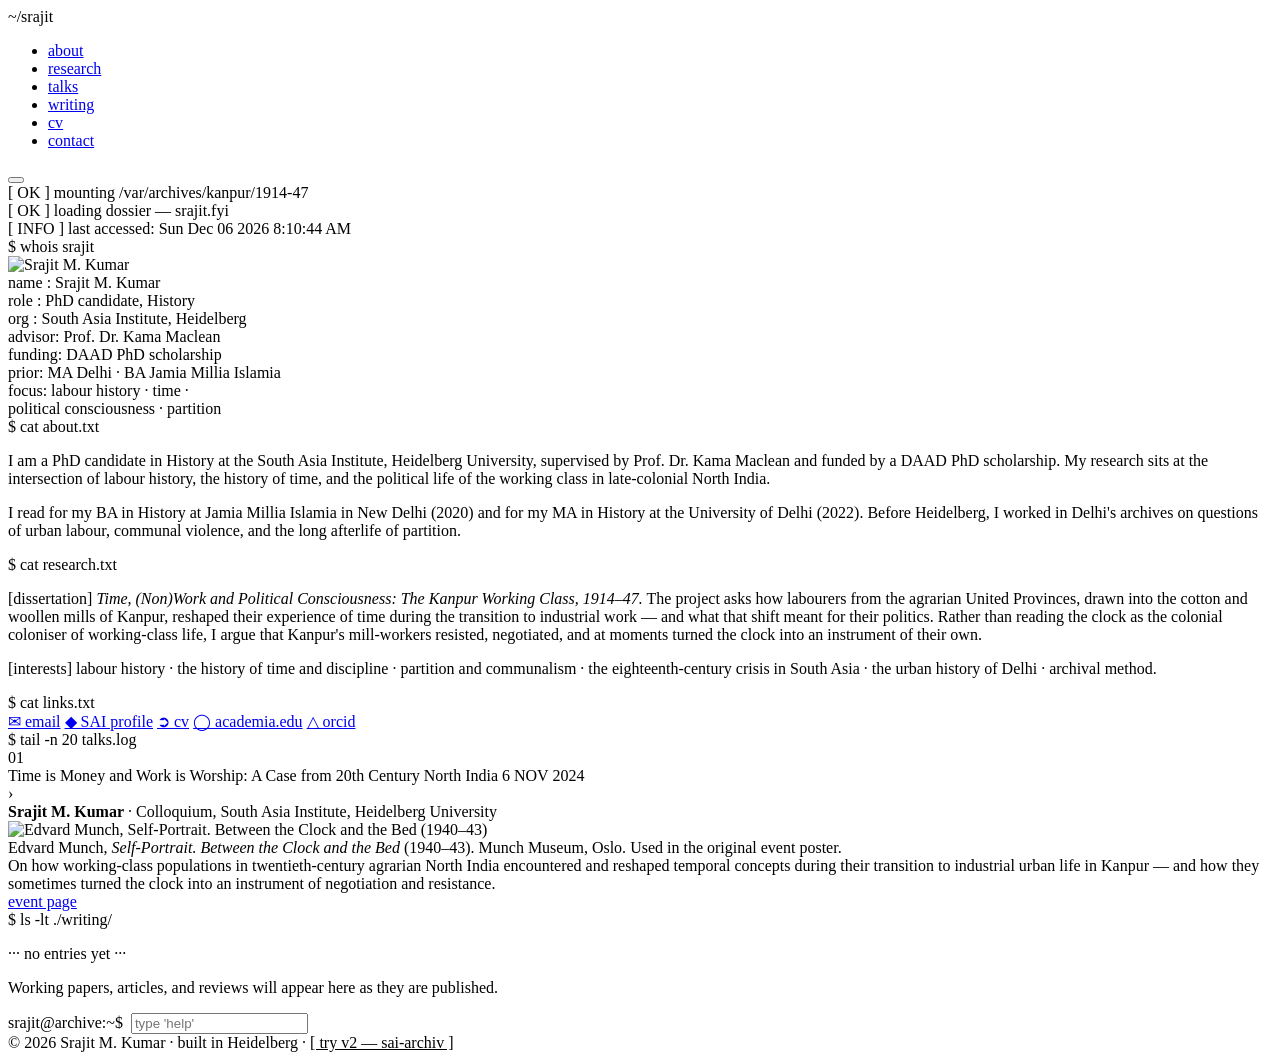
==== index.html @ d52323a2 "Add v2 (SAI-ARCHIV) per design spec Implements the 'booting archival mainframe terminal renders a 19" ====
<!DOCTYPE html>
<html lang="en" data-theme="dark">
<head>
  <meta charset="UTF-8" />
  <meta name="viewport" content="width=device-width, initial-scale=1" />
  <title>srajit.fyi</title>
  <meta name="description" content="Srajit M. Kumar — PhD candidate in History, South Asia Institute, Heidelberg University. Labour, time, and political consciousness in 20th-century North India." />
  <link rel="icon" href="data:image/svg+xml,<svg xmlns=%22http://www.w3.org/2000/svg%22 viewBox=%220 0 100 100%22><text y=%22.9em%22 font-size=%2290%22>_</text></svg>" />
  <link rel="stylesheet" href="style.css" />
</head>
<body>

<nav>
  <span class="nav-prefix">~/srajit</span>
  <ul>
    <li class="active"><a href="#about">about</a></li>
    <li><a href="#research">research</a></li>
    <li><a href="#talks">talks</a></li>
    <li><a href="#writing">writing</a></li>
    <li><a href="cv.pdf" target="_blank">cv</a></li>
    <li><a href="#contact">contact</a></li>
  </ul>
  <button type="button" class="theme-toggle" id="theme-toggle" aria-label="toggle theme">
    <div class="toggle-track"><div class="toggle-thumb"></div></div>
  </button>
</nav>

<main>

  <!-- Boot -->
  <div class="boot-header">
    <div class="boot-line"><span class="ok">[  OK  ]</span>  mounting <span class="path">/var/archives/kanpur/1914-47</span></div>
    <div class="boot-line"><span class="ok">[  OK  ]</span>  loading dossier &mdash; <span class="path">srajit.fyi</span></div>
    <div class="boot-line"><span class="warn">[ INFO ]</span>  last accessed: <span id="last-login"></span></div>
  </div>

  <!-- whois -->
  <div class="section-cmd">
    <span class="dollar">$</span>
    <span class="cmd">whois <span class="arg">srajit</span></span>
  </div>

  <div class="who-block">
    <div class="who-photo-col">
      <div class="photo-frame">
        <img src="images/srajit.jpg" alt="Srajit M. Kumar" class="profile-photo" />
      </div>
    </div>
    <div class="who-text-col">
      <div class="who-field"><span class="who-key">name </span><span class="who-sep">:</span> <span class="who-val bright">Srajit M. Kumar</span></div>
      <div class="who-field"><span class="who-key">role </span><span class="who-sep">:</span> <span class="who-val">PhD candidate, History</span></div>
      <div class="who-field"><span class="who-key">org  </span><span class="who-sep">:</span> <span class="who-val accent">South Asia Institute, Heidelberg</span></div>
      <div class="who-field"><span class="who-key">advisor</span><span class="who-sep">:</span> <span class="who-val">Prof. Dr. Kama Maclean</span></div>
      <div class="who-field"><span class="who-key">funding</span><span class="who-sep">:</span> <span class="who-val">DAAD PhD scholarship</span></div>
      <div class="who-field"><span class="who-key">prior</span><span class="who-sep">:</span> <span class="who-val">MA Delhi &middot; BA Jamia Millia Islamia</span></div>
      <div class="who-field"><span class="who-key">focus</span><span class="who-sep">:</span> <span class="who-val">labour history &middot; time &middot;</span></div>
      <div class="who-field"><span class="who-key">     </span><span class="who-sep"> </span> <span class="who-val">political consciousness &middot; partition</span></div>
    </div>
  </div>

  <!-- cat about -->
  <div class="section-cmd" id="about">
    <span class="dollar">$</span>
    <span class="cmd">cat <span class="arg">about.txt</span></span>
  </div>

  <div class="block">
    <p>
      I am a PhD candidate in History at the South Asia Institute, Heidelberg University,
      supervised by <span class="tag">Prof. Dr. Kama Maclean</span> and funded by a DAAD PhD
      scholarship. My research sits at the intersection of labour history, the history of
      time, and the political life of the working class in late-colonial North India.
    </p>
    <p>
      I read for my BA in History at Jamia Millia Islamia in New Delhi (2020) and for my
      MA in History at the University of Delhi (2022). Before Heidelberg, I worked in
      Delhi's archives on questions of urban labour, communal violence, and the long
      afterlife of partition.
    </p>
  </div>

  <!-- cat research -->
  <div class="section-cmd" id="research">
    <span class="dollar">$</span>
    <span class="cmd">cat <span class="arg">research.txt</span></span>
  </div>

  <div class="block">
    <p>
      <span class="tag">[dissertation]</span>
      <em>Time, (Non)Work and Political Consciousness: The Kanpur Working Class, 1914&ndash;47.</em>
      The project asks how labourers from the agrarian United Provinces, drawn into the
      cotton and woollen mills of Kanpur, reshaped their experience of time during the
      transition to industrial work &mdash; and what that shift meant for their politics.
      Rather than reading the clock as the colonial coloniser of working-class life, I
      argue that Kanpur's mill-workers resisted, negotiated, and at moments turned the
      clock into an instrument of their own.
    </p>
    <p>
      <span class="tag">[interests]</span>
      labour history &middot; the history of time and discipline &middot; partition and
      communalism &middot; the eighteenth-century crisis in South Asia &middot; the urban
      history of Delhi &middot; archival method.
    </p>
  </div>

  <!-- contact chips -->
  <div class="section-cmd" id="contact">
    <span class="dollar">$</span>
    <span class="cmd">cat <span class="arg">links.txt</span></span>
  </div>

  <div class="contact-row">
    <a href="mailto:srajit.kumar@sai.uni-heidelberg.de" class="contact-chip">&#9993; email</a>
    <a href="https://www.sai.uni-heidelberg.de/en/departments-and-branches/south-asian-history/team/srajit-m-kumar" target="_blank" class="contact-chip">&#9670; SAI profile</a>
    <a href="cv.pdf" target="_blank" class="contact-chip">&#10162; cv</a>
    <a href="#" class="contact-chip">&#9711; academia.edu</a>
    <a href="#" class="contact-chip">&#9651; orcid</a>
  </div>

  <!-- talks (updates log style) -->
  <div class="section-cmd" id="talks">
    <span class="dollar">$</span>
    <span class="cmd">tail <span class="flag">-n 20</span> <span class="arg">talks.log</span></span>
  </div>

  <div class="entries">
    <div class="entry open">
      <div class="entry-header">
        <span class="entry-index">01</span>
        <div class="entry-meta">
          <span class="entry-title">Time is Money and Work is Worship: A Case from 20th Century North India</span>
          <span class="entry-venue hl">6 NOV 2024</span>
        </div>
        <span class="entry-chevron">&rsaquo;</span>
      </div>
      <div class="entry-body">
        <div class="entry-authors"><strong>Srajit M. Kumar</strong> &middot; Colloquium, South Asia Institute, Heidelberg University</div>
        <div class="entry-figure">
          <img src="images/munch-clock-bed.jpg" alt="Edvard Munch, Self-Portrait. Between the Clock and the Bed (1940–43)" loading="lazy" />
          <div class="entry-caption">
            Edvard Munch, <em>Self-Portrait. Between the Clock and the Bed</em> (1940&ndash;43).
            Munch Museum, Oslo. <span class="muted">Used in the original event poster.</span>
          </div>
        </div>
        <div class="entry-abstract">
          On how working-class populations in twentieth-century agrarian North India
          encountered and reshaped temporal concepts during their transition to industrial
          urban life in Kanpur &mdash; and how they sometimes turned the clock into an
          instrument of negotiation and resistance.
        </div>
        <div class="entry-links">
          <a href="https://www.sai.uni-heidelberg.de/en/events-at-sai/time-is-money-and-work-is-worship-a-case-from-20th-century-north-india-2024-11-06" target="_blank">event page</a>
        </div>
      </div>
    </div>
  </div>

  <!-- writing placeholder -->
  <div class="section-cmd" id="writing">
    <span class="dollar">$</span>
    <span class="cmd">ls <span class="flag">-lt</span> <span class="arg">./writing/</span></span>
  </div>

  <div class="block placeholder">
    <p>
      <span class="dim">&middot;&middot;&middot; no entries yet &middot;&middot;&middot;</span>
    </p>
    <p>
      Working papers, articles, and reviews will appear here as they are published.
    </p>
  </div>

  <!-- terminal -->
  <div class="terminal-prompt">
    <span class="ps1">srajit@archive:~$&nbsp;</span>
    <input type="text" class="t-input" id="t-in" placeholder="type 'help'" autocomplete="off" spellcheck="false" />
  </div>
  <div class="t-response" id="t-out"></div>

</main>

<footer>
  &copy; 2026 Srajit M. Kumar &middot; built in Heidelberg
  &middot; <a href="v2/" style="color:var(--muted); border-bottom:1px dotted var(--muted);">[ try v2 — sai-archiv ]</a>
</footer>

<script>
  // theme
  const saved = localStorage.getItem('theme') || 'dark';
  document.documentElement.setAttribute('data-theme', saved);
  document.getElementById('theme-toggle').addEventListener('click', () => {
    const cur = document.documentElement.getAttribute('data-theme');
    const next = cur === 'dark' ? 'light' : 'dark';
    document.documentElement.setAttribute('data-theme', next);
    localStorage.setItem('theme', next);
  });

  // last login
  const d = new Date();
  document.getElementById('last-login').textContent =
    d.toDateString() + ' ' + d.toLocaleTimeString();

  // entry collapse/expand
  document.querySelectorAll('.entry-header').forEach(h => {
    h.addEventListener('click', () => h.parentElement.classList.toggle('open'));
  });

  // terminal
  const cmds = {
    help: () => `<span class="muted">commands:</span>
  <span class="cli-a">about</span>     show profile
  <span class="cli-a">research</span>  view dissertation summary
  <span class="cli-a">talks</span>     list talks
  <span class="cli-a">cv</span>        open CV
  <span class="cli-a">contact</span>   how to reach me
  <span class="cli-a">whoami</span>    identify
  <span class="cli-a">clear</span>     clear output`,

    whoami: () => `<span class="cli-b">Srajit M. Kumar</span>
  PhD candidate &middot; South Asia Institute &middot; Heidelberg University
  <span class="muted">labour history &middot; time &middot; political consciousness &middot; North India</span>`,

    about:    () => { document.getElementById('about').scrollIntoView({behavior:'smooth'}); return '<span class="ok-c">&rarr; about</span>'; },
    research: () => { document.getElementById('research').scrollIntoView({behavior:'smooth'}); return '<span class="ok-c">&rarr; research</span>'; },
    talks:    () => { document.getElementById('talks').scrollIntoView({behavior:'smooth'}); return '<span class="ok-c">&rarr; talks</span>'; },
    contact:  () => { document.getElementById('contact').scrollIntoView({behavior:'smooth'}); return '<span class="ok-c">&rarr; contact</span>'; },
    cv:       () => { setTimeout(()=>window.open('cv.pdf','_blank'),300); return '<span class="ok-c">&rarr; opening cv...</span>'; },

    ls:    () => `<span class="muted">about.txt &nbsp; research.txt &nbsp; talks.log &nbsp; writing/ &nbsp; cv.pdf &nbsp; links.txt</span>`,
    pwd:   () => `<span class="cli-a">/srajit</span>`,
    date:  () => `<span class="cli-b">${new Date().toUTCString()}</span>`,
    uptime:() => `<span class="muted">archive open since 1914; load average: heavy</span>`,
    uname: () => `<span class="muted">srajit.fyi Heidelberg historian &mdash; running on chai</span>`,
    cat:   () => `<span class="muted">&#128008; meow</span>`,
    clock: () => `<span class="muted">tick. tock. the clock is a contested object.</span>`,
    time:  () => `<span class="cli-b">${new Date().toLocaleTimeString()}</span> <span class="muted">&mdash; but whose time?</span>`,
    sudo:  () => `<span class="err">permission denied</span> <span class="muted">&mdash; consult the archive directly</span>`,
    rm:    () => `<span class="err">rm: refusing to delete the historical record</span>`,
    'git blame': () => `<span class="warn-c">blame is the wrong frame.</span>`,
    'git log':   () => `<span class="muted">commits authored 1914&ndash;1947, mostly unsigned.</span>`,
    exit:  () => `<span class="muted">the past is not so easily exited.</span>`,
    clear: () => { document.getElementById('t-out').innerHTML=''; return null; },
  };

  const input = document.getElementById('t-in');
  const out = document.getElementById('t-out');
  input.addEventListener('keydown', e => {
    if (e.key !== 'Enter') return;
    const raw = input.value.trim().toLowerCase();
    input.value = '';
    if (!raw) return;
    const fn = cmds[raw] || cmds[raw.split(' ').slice(0,2).join(' ')] || cmds[raw.split(' ')[0]];
    const res = fn ? fn() : `<span class="err">not found:</span> <span class="muted">${raw}</span> &mdash; try '<span class="cli-a">help</span>'`;
    if (res !== null) out.innerHTML = res;
  });
  document.addEventListener('click', e => {
    if (!e.target.closest('a') && !e.target.closest('.entry-header') && !e.target.closest('button')) input.focus();
  });
</script>

</body>
</html>
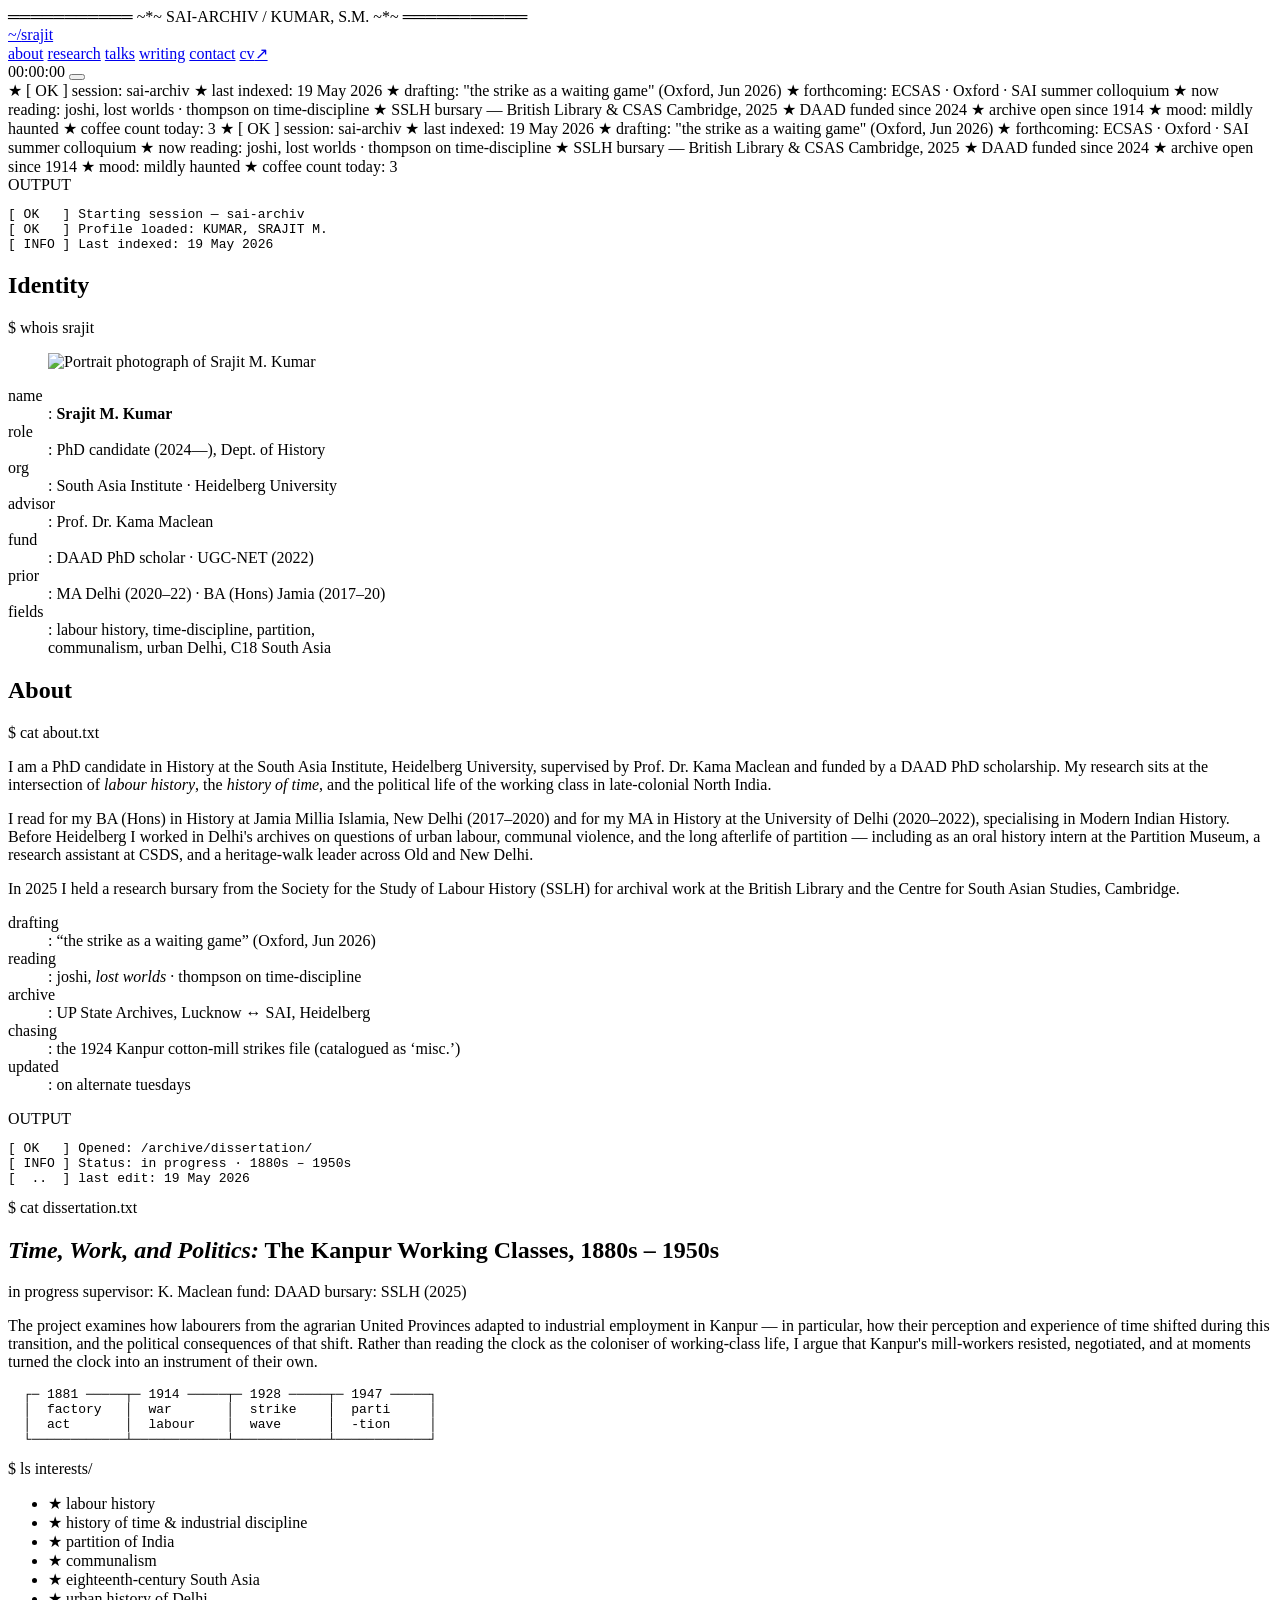
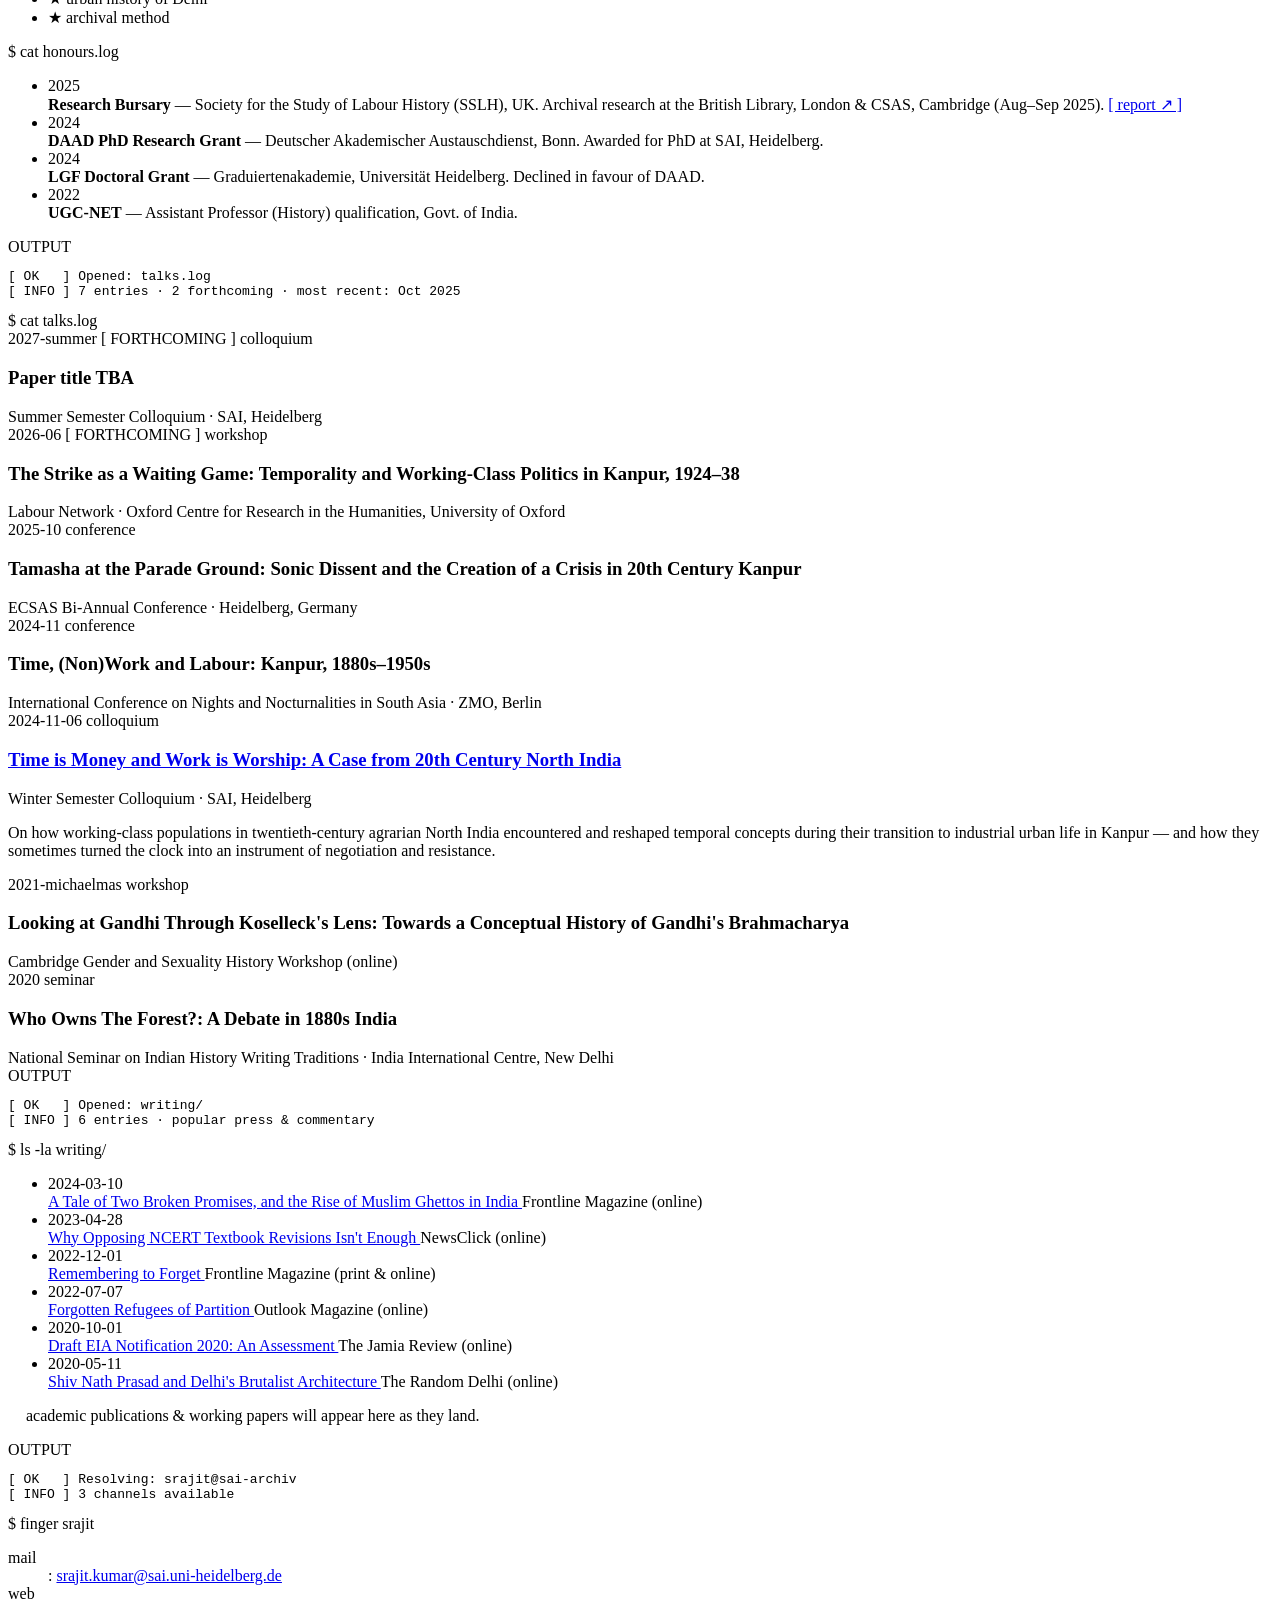
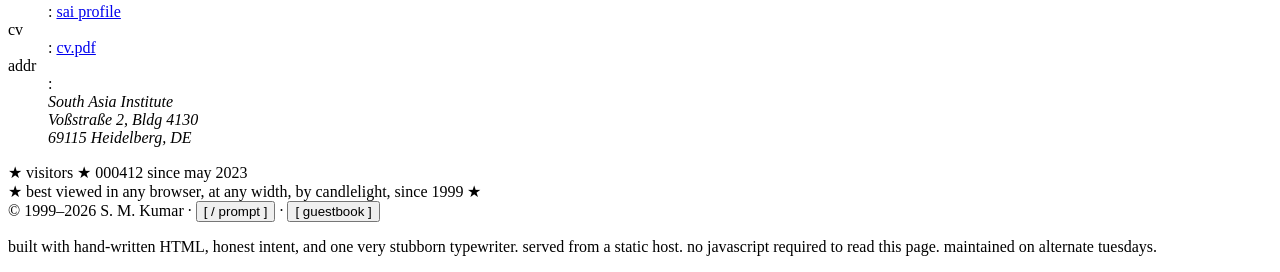
==== commit a4082b3a: "Remove langs row from whois block" ====
--- a/index.html
+++ b/index.html
@@ -1,263 +1,525 @@
-<!DOCTYPE html>
-<html lang="en" data-theme="dark">
+<!doctype html>
+<html lang="en" data-theme="light">
 <head>
-  <meta charset="UTF-8" />
+  <meta charset="utf-8" />
   <meta name="viewport" content="width=device-width, initial-scale=1" />
-  <title>srajit.fyi</title>
-  <meta name="description" content="Srajit M. Kumar — PhD candidate in History, South Asia Institute, Heidelberg University. Labour, time, and political consciousness in 20th-century North India." />
-  <link rel="icon" href="data:image/svg+xml,<svg xmlns=%22http://www.w3.org/2000/svg%22 viewBox=%220 0 100 100%22><text y=%22.9em%22 font-size=%2290%22>_</text></svg>" />
+  <title>SAI-ARCHIV :: KUMAR, SRAJIT M.</title>
+  <meta name="description" content="Srajit M. Kumar — PhD candidate in History, South Asia Institute, Heidelberg University. Labour, time, and political consciousness in late-colonial North India." />
+  <link rel="icon" href="data:image/svg+xml,<svg xmlns=%22http://www.w3.org/2000/svg%22 viewBox=%220 0 100 100%22><text y=%22.95em%22 font-size=%2290%22>_</text></svg>" />
   <link rel="stylesheet" href="style.css" />
 </head>
 <body>
 
-<nav>
-  <span class="nav-prefix">~/srajit</span>
-  <ul>
-    <li class="active"><a href="#about">about</a></li>
-    <li><a href="#research">research</a></li>
-    <li><a href="#talks">talks</a></li>
-    <li><a href="#writing">writing</a></li>
-    <li><a href="cv.pdf" target="_blank">cv</a></li>
-    <li><a href="#contact">contact</a></li>
-  </ul>
-  <button type="button" class="theme-toggle" id="theme-toggle" aria-label="toggle theme">
-    <div class="toggle-track"><div class="toggle-thumb"></div></div>
-  </button>
-</nav>
-
-<main>
-
-  <!-- Boot -->
-  <div class="boot-header">
-    <div class="boot-line"><span class="ok">[  OK  ]</span>  mounting <span class="path">/var/archives/kanpur/1914-47</span></div>
-    <div class="boot-line"><span class="ok">[  OK  ]</span>  loading dossier &mdash; <span class="path">srajit.fyi</span></div>
-    <div class="boot-line"><span class="warn">[ INFO ]</span>  last accessed: <span id="last-login"></span></div>
+  <!-- ═══════════ ASCII TITLE BANNER ═══════════ -->
+  <div class="ascii-banner" aria-hidden="true">
+    <div>
+      <span class="deco">═══════════</span>
+      <span class="title">~*~ SAI-ARCHIV / KUMAR, S.M. ~*~</span>
+      <span class="deco">═══════════</span>
+    </div>
   </div>
 
-  <!-- whois -->
-  <div class="section-cmd">
-    <span class="dollar">$</span>
-    <span class="cmd">whois <span class="arg">srajit</span></span>
-  </div>
-
-  <div class="who-block">
-    <div class="who-photo-col">
-      <div class="photo-frame">
-        <img src="images/srajit.jpg" alt="Srajit M. Kumar" class="profile-photo" />
+  <!-- ═══════════ FRAMED CONTENT BLOCK ═══════════ -->
+  <div class="frame">
+
+  <!-- ═══════════ TOP TAB BAR ═══════════ -->
+  <header class="topbar" role="banner">
+    <div class="topbar-inner">
+      <a class="brand" href="#about" aria-label="home">
+        <span class="brand-tilde">~/</span><span class="brand-name">srajit</span>
+      </a>
+
+      <nav class="tabs" aria-label="Sections">
+        <a href="#about"    class="tab" data-page="about"    data-cmd="cat about.txt">about</a>
+        <a href="#research" class="tab" data-page="research" data-cmd="cat dissertation.txt">research</a>
+        <a href="#talks"    class="tab" data-page="talks"    data-cmd="cat talks.log">talks</a>
+        <a href="#writing"  class="tab" data-page="writing"  data-cmd="ls writing/">writing</a>
+        <a href="#contact"  class="tab" data-page="contact"  data-cmd="finger srajit">contact</a>
+        <a href="cv.pdf" class="tab tab-ext" target="_blank" rel="noopener">cv<span class="ext-arrow" aria-hidden="true">↗</span></a>
+      </nav>
+
+      <div class="topbar-right">
+        <span class="status-clock" id="status-clock" aria-label="session uptime">00:00:00</span>
+        <button type="button" class="theme-toggle" id="theme-toggle" aria-label="toggle dark theme">
+          <span class="toggle-track"><span class="toggle-knob"></span></span>
+        </button>
       </div>
     </div>
-    <div class="who-text-col">
-      <div class="who-field"><span class="who-key">name </span><span class="who-sep">:</span> <span class="who-val bright">Srajit M. Kumar</span></div>
-      <div class="who-field"><span class="who-key">role </span><span class="who-sep">:</span> <span class="who-val">PhD candidate, History</span></div>
-      <div class="who-field"><span class="who-key">org  </span><span class="who-sep">:</span> <span class="who-val accent">South Asia Institute, Heidelberg</span></div>
-      <div class="who-field"><span class="who-key">advisor</span><span class="who-sep">:</span> <span class="who-val">Prof. Dr. Kama Maclean</span></div>
-      <div class="who-field"><span class="who-key">funding</span><span class="who-sep">:</span> <span class="who-val">DAAD PhD scholarship</span></div>
-      <div class="who-field"><span class="who-key">prior</span><span class="who-sep">:</span> <span class="who-val">MA Delhi &middot; BA Jamia Millia Islamia</span></div>
-      <div class="who-field"><span class="who-key">focus</span><span class="who-sep">:</span> <span class="who-val">labour history &middot; time &middot;</span></div>
-      <div class="who-field"><span class="who-key">     </span><span class="who-sep"> </span> <span class="who-val">political consciousness &middot; partition</span></div>
+  </header>
+
+  <!-- ═══════════ MARQUEE STATUS ═══════════ -->
+  <div class="marquee" aria-hidden="true">
+    <div class="marquee-track">
+      <span class="marquee-item"><span class="star">★</span> <span class="ok">[ OK ]</span> session: sai-archiv</span>
+      <span class="marquee-item"><span class="star">★</span> last indexed: <span class="hl">19 May 2026</span></span>
+      <span class="marquee-item"><span class="star">★</span> drafting: <span class="acc">"the strike as a waiting game" (Oxford, Jun 2026)</span></span>
+      <span class="marquee-item"><span class="star">★</span> forthcoming: <span class="acc">ECSAS · Oxford · SAI summer colloquium</span></span>
+      <span class="marquee-item"><span class="star">★</span> now reading: <span class="acc">joshi, lost worlds &middot; thompson on time-discipline</span></span>
+      <span class="marquee-item"><span class="star">★</span> SSLH bursary <span class="dim">— British Library &amp; CSAS Cambridge, 2025</span></span>
+      <span class="marquee-item"><span class="star">★</span> DAAD funded since 2024</span>
+      <span class="marquee-item"><span class="star">★</span> archive open since 1914</span>
+      <span class="marquee-item"><span class="star">★</span> mood: <span class="acc">mildly haunted</span></span>
+      <span class="marquee-item"><span class="star">★</span> coffee count today: 3</span>
+      <!-- duplicate for seamless loop -->
+      <span class="marquee-item"><span class="star">★</span> <span class="ok">[ OK ]</span> session: sai-archiv</span>
+      <span class="marquee-item"><span class="star">★</span> last indexed: <span class="hl">19 May 2026</span></span>
+      <span class="marquee-item"><span class="star">★</span> drafting: <span class="acc">"the strike as a waiting game" (Oxford, Jun 2026)</span></span>
+      <span class="marquee-item"><span class="star">★</span> forthcoming: <span class="acc">ECSAS · Oxford · SAI summer colloquium</span></span>
+      <span class="marquee-item"><span class="star">★</span> now reading: <span class="acc">joshi, lost worlds &middot; thompson on time-discipline</span></span>
+      <span class="marquee-item"><span class="star">★</span> SSLH bursary <span class="dim">— British Library &amp; CSAS Cambridge, 2025</span></span>
+      <span class="marquee-item"><span class="star">★</span> DAAD funded since 2024</span>
+      <span class="marquee-item"><span class="star">★</span> archive open since 1914</span>
+      <span class="marquee-item"><span class="star">★</span> mood: <span class="acc">mildly haunted</span></span>
+      <span class="marquee-item"><span class="star">★</span> coffee count today: 3</span>
     </div>
   </div>
 
-  <!-- cat about -->
-  <div class="section-cmd" id="about">
-    <span class="dollar">$</span>
-    <span class="cmd">cat <span class="arg">about.txt</span></span>
-  </div>
-
-  <div class="block">
-    <p>
-      I am a PhD candidate in History at the South Asia Institute, Heidelberg University,
-      supervised by <span class="tag">Prof. Dr. Kama Maclean</span> and funded by a DAAD PhD
-      scholarship. My research sits at the intersection of labour history, the history of
-      time, and the political life of the working class in late-colonial North India.
-    </p>
-    <p>
-      I read for my BA in History at Jamia Millia Islamia in New Delhi (2020) and for my
-      MA in History at the University of Delhi (2022). Before Heidelberg, I worked in
-      Delhi's archives on questions of urban labour, communal violence, and the long
-      afterlife of partition.
-    </p>
-  </div>
-
-  <!-- cat research -->
-  <div class="section-cmd" id="research">
-    <span class="dollar">$</span>
-    <span class="cmd">cat <span class="arg">research.txt</span></span>
-  </div>
-
-  <div class="block">
-    <p>
-      <span class="tag">[dissertation]</span>
-      <em>Time, (Non)Work and Political Consciousness: The Kanpur Working Class, 1914&ndash;47.</em>
-      The project asks how labourers from the agrarian United Provinces, drawn into the
-      cotton and woollen mills of Kanpur, reshaped their experience of time during the
-      transition to industrial work &mdash; and what that shift meant for their politics.
-      Rather than reading the clock as the colonial coloniser of working-class life, I
-      argue that Kanpur's mill-workers resisted, negotiated, and at moments turned the
-      clock into an instrument of their own.
-    </p>
-    <p>
-      <span class="tag">[interests]</span>
-      labour history &middot; the history of time and discipline &middot; partition and
-      communalism &middot; the eighteenth-century crisis in South Asia &middot; the urban
-      history of Delhi &middot; archival method.
-    </p>
-  </div>
-
-  <!-- contact chips -->
-  <div class="section-cmd" id="contact">
-    <span class="dollar">$</span>
-    <span class="cmd">cat <span class="arg">links.txt</span></span>
-  </div>
-
-  <div class="contact-row">
-    <a href="mailto:srajit.kumar@sai.uni-heidelberg.de" class="contact-chip">&#9993; email</a>
-    <a href="https://www.sai.uni-heidelberg.de/en/departments-and-branches/south-asian-history/team/srajit-m-kumar" target="_blank" class="contact-chip">&#9670; SAI profile</a>
-    <a href="cv.pdf" target="_blank" class="contact-chip">&#10162; cv</a>
-    <a href="#" class="contact-chip">&#9711; academia.edu</a>
-    <a href="#" class="contact-chip">&#9651; orcid</a>
-  </div>
-
-  <!-- talks (updates log style) -->
-  <div class="section-cmd" id="talks">
-    <span class="dollar">$</span>
-    <span class="cmd">tail <span class="flag">-n 20</span> <span class="arg">talks.log</span></span>
-  </div>
-
-  <div class="entries">
-    <div class="entry open">
-      <div class="entry-header">
-        <span class="entry-index">01</span>
-        <div class="entry-meta">
-          <span class="entry-title">Time is Money and Work is Worship: A Case from 20th Century North India</span>
-          <span class="entry-venue hl">6 NOV 2024</span>
+  <main class="page-wrap" id="terminal">
+
+    <!-- ═══════════ ABOUT (default) ═══════════ -->
+    <article id="about" class="page is-active" data-page="about">
+
+      <section class="output-block" aria-label="System output">
+        <span class="output-label">OUTPUT</span>
+        <pre class="output-stream"><span class="ok">[ OK   ]</span> Starting session — <span class="acc">sai-archiv</span>
+<span class="ok">[ OK   ]</span> Profile loaded: <span class="hl">KUMAR, SRAJIT M.</span>
+<span class="info">[ INFO ]</span> Last indexed: <span class="dim" id="last-indexed">19 May 2026</span></pre>
+      </section>
+
+      <section class="cmd-block" aria-labelledby="whois-h">
+        <h2 id="whois-h" class="visually-hidden">Identity</h2>
+        <div class="cmd-line"><span class="prompt">$</span> <span class="cmd">whois</span> <span class="arg">srajit</span></div>
+
+        <div class="whois">
+          <figure class="portrait-frame">
+            <img src="images/srajit.jpg" alt="Portrait photograph of Srajit M. Kumar" class="portrait" />
+          </figure>
+
+          <dl class="kv">
+            <div><dt>name</dt>   <dd><span class="kv-colon">:</span> <strong>Srajit M. Kumar</strong></dd></div>
+            <div><dt>role</dt>   <dd><span class="kv-colon">:</span> PhD candidate (2024&mdash;), Dept. of History</dd></div>
+            <div><dt>org</dt>    <dd><span class="kv-colon">:</span> <span class="acc">South Asia Institute · Heidelberg University</span></dd></div>
+            <div><dt>advisor</dt><dd><span class="kv-colon">:</span> Prof. Dr. Kama Maclean</dd></div>
+            <div><dt>fund</dt>   <dd><span class="kv-colon">:</span> DAAD PhD scholar · <span class="dim">UGC-NET (2022)</span></dd></div>
+            <div><dt>prior</dt>  <dd><span class="kv-colon">:</span> MA Delhi (2020&ndash;22) · BA (Hons) Jamia (2017&ndash;20)</dd></div>
+            <div><dt>fields</dt> <dd><span class="kv-colon">:</span> labour history, time-discipline, partition,<br/>communalism, urban Delhi, C18 South Asia</dd></div>
+          </dl>
         </div>
-        <span class="entry-chevron">&rsaquo;</span>
-      </div>
-      <div class="entry-body">
-        <div class="entry-authors"><strong>Srajit M. Kumar</strong> &middot; Colloquium, South Asia Institute, Heidelberg University</div>
-        <div class="entry-figure">
-          <img src="images/munch-clock-bed.jpg" alt="Edvard Munch, Self-Portrait. Between the Clock and the Bed (1940–43)" loading="lazy" />
-          <div class="entry-caption">
-            Edvard Munch, <em>Self-Portrait. Between the Clock and the Bed</em> (1940&ndash;43).
-            Munch Museum, Oslo. <span class="muted">Used in the original event poster.</span>
+      </section>
+
+      <section class="cmd-block" aria-labelledby="about-h">
+        <h2 id="about-h" class="visually-hidden">About</h2>
+        <div class="cmd-line"><span class="prompt">$</span> <span class="cmd">cat</span> <span class="arg">about.txt</span></div>
+        <div class="prose">
+          <p>
+            I am a PhD candidate in History at the South Asia Institute, Heidelberg
+            University, supervised by Prof. Dr. Kama Maclean and funded by a DAAD PhD
+            scholarship. My research sits at the intersection of <em>labour history</em>,
+            the <em>history of time</em>, and the political life of the working class
+            in late-colonial North India.
+          </p>
+          <p>
+            I read for my BA (Hons) in History at Jamia Millia Islamia, New Delhi
+            (2017&ndash;2020) and for my MA in History at the University of Delhi
+            (2020&ndash;2022), specialising in Modern Indian History. Before Heidelberg
+            I worked in Delhi's archives on questions of urban labour, communal
+            violence, and the long afterlife of partition &mdash; including as an oral
+            history intern at the Partition Museum, a research assistant at CSDS, and a
+            heritage-walk leader across Old and New Delhi.
+          </p>
+          <p>
+            In 2025 I held a research bursary from the Society for the Study of Labour
+            History (SSLH) for archival work at the British Library and the Centre for
+            South Asian Studies, Cambridge.
+          </p>
+        </div>
+      </section>
+
+      <aside class="currently-card" aria-label="Currently">
+        <!-- TODO(srajit): swap these with whatever's actually on your desk this week.
+             Keep them specific (titles, archive names) — generic = boring. -->
+        <dl class="kv">
+          <div><dt>drafting</dt><dd><span class="kv-colon">:</span> &ldquo;the strike as a waiting game&rdquo; <span class="dim">(Oxford, Jun&nbsp;2026)</span></dd></div>
+          <div><dt>reading</dt> <dd><span class="kv-colon">:</span> joshi, <em>lost worlds</em> &middot; thompson on time-discipline</dd></div>
+          <div><dt>archive</dt> <dd><span class="kv-colon">:</span> UP State Archives, Lucknow <span class="dim">&harr; SAI, Heidelberg</span></dd></div>
+          <div><dt>chasing</dt> <dd><span class="kv-colon">:</span> the 1924 Kanpur cotton-mill strikes file <span class="dim">(catalogued as &lsquo;misc.&rsquo;)</span></dd></div>
+          <div><dt>updated</dt> <dd><span class="kv-colon">:</span> <span class="dim">on alternate tuesdays</span></dd></div>
+        </dl>
+      </aside>
+
+    </article>
+
+    <!-- ═══════════ RESEARCH ═══════════ -->
+    <article id="research" class="page" data-page="research">
+
+      <section class="output-block" aria-label="System output">
+        <span class="output-label">OUTPUT</span>
+        <pre class="output-stream"><span class="ok">[ OK   ]</span> Opened: <span class="acc">/archive/dissertation/</span>
+<span class="info">[ INFO ]</span> Status: in progress · 1880s &ndash; 1950s
+<span class="dim">[  ..  ]</span> last edit: 19 May 2026</pre>
+      </section>
+
+      <section class="cmd-block">
+        <div class="cmd-line"><span class="prompt">$</span> <span class="cmd">cat</span> <span class="arg">dissertation.txt</span></div>
+
+        <div class="dissertation">
+          <h2 class="diss-title">
+            <em>Time, Work, and Politics:</em>
+            <span class="diss-sub">The Kanpur Working Classes, 1880s &ndash; 1950s</span>
+          </h2>
+
+          <div class="diss-meta">
+            <span class="tag tag-accent">in progress</span>
+            <span class="tag-dim">supervisor: K. Maclean</span>
+            <span class="tag-dim">fund: DAAD</span>
+            <span class="tag-dim">bursary: SSLH (2025)</span>
+          </div>
+
+          <div class="prose">
+            <p>
+              The project examines how labourers from the agrarian United Provinces
+              adapted to industrial employment in Kanpur &mdash; in particular, how their
+              perception and experience of time shifted during this transition, and
+              the political consequences of that shift. Rather than reading the clock
+              as the coloniser of working-class life, I argue that Kanpur's mill-workers
+              resisted, negotiated, and at moments turned the clock into an instrument
+              of their own.
+            </p>
+          </div>
+
+          <pre class="ascii-rule" aria-hidden="true">  ┌─ 1881 ─────┬─ 1914 ─────┬─ 1928 ─────┬─ 1947 ─────┐
+  │  factory   │  war       │  strike    │  parti     │
+  │  act       │  labour    │  wave      │  -tion     │
+  └────────────┴────────────┴────────────┴────────────┘</pre>
+        </div>
+      </section>
+
+      <section class="cmd-block">
+        <div class="cmd-line"><span class="prompt">$</span> <span class="cmd">ls</span> <span class="arg">interests/</span></div>
+        <ul class="dir-list">
+          <li><span class="dir-bullet">★</span> labour history</li>
+          <li><span class="dir-bullet">★</span> history of time &amp; industrial discipline</li>
+          <li><span class="dir-bullet">★</span> partition of India</li>
+          <li><span class="dir-bullet">★</span> communalism</li>
+          <li><span class="dir-bullet">★</span> eighteenth-century South Asia</li>
+          <li><span class="dir-bullet">★</span> urban history of Delhi</li>
+          <li><span class="dir-bullet">★</span> archival method</li>
+        </ul>
+      </section>
+
+      <section class="cmd-block">
+        <div class="cmd-line"><span class="prompt">$</span> <span class="cmd">cat</span> <span class="arg">honours.log</span></div>
+        <ul class="award-list">
+          <li>
+            <span class="award-year">2025</span>
+            <div class="award-body">
+              <strong>Research Bursary</strong> &mdash; Society for the Study of Labour History (SSLH), UK.
+              <span class="award-note">Archival research at the British Library, London &amp; CSAS, Cambridge (Aug&ndash;Sep 2025).</span>
+              <a class="award-link" href="https://sslh.org.uk/2026/01/21/srajit-m-kumar-heidelberg-on-time-and-the-working-class-movement-in-20th-century-north-india/" rel="noopener">[ report ↗ ]</a>
+            </div>
+          </li>
+          <li>
+            <span class="award-year">2024</span>
+            <div class="award-body">
+              <strong>DAAD PhD Research Grant</strong> &mdash; Deutscher Akademischer Austauschdienst, Bonn.
+              <span class="award-note">Awarded for PhD at SAI, Heidelberg.</span>
+            </div>
+          </li>
+          <li>
+            <span class="award-year">2024</span>
+            <div class="award-body">
+              <strong>LGF Doctoral Grant</strong> &mdash; Graduiertenakademie, Universität Heidelberg.
+              <span class="award-note">Declined in favour of DAAD.</span>
+            </div>
+          </li>
+          <li>
+            <span class="award-year">2022</span>
+            <div class="award-body">
+              <strong>UGC&#8209;NET</strong> &mdash; Assistant Professor (History) qualification, Govt. of India.
+            </div>
+          </li>
+        </ul>
+      </section>
+
+    </article>
+
+    <!-- ═══════════ TALKS ═══════════ -->
+    <article id="talks" class="page" data-page="talks">
+
+      <section class="output-block" aria-label="System output">
+        <span class="output-label">OUTPUT</span>
+        <pre class="output-stream"><span class="ok">[ OK   ]</span> Opened: <span class="acc">talks.log</span>
+<span class="info">[ INFO ]</span> 7 entries · 2 forthcoming · most recent: <span class="hl">Oct 2025</span></pre>
+      </section>
+
+      <section class="cmd-block">
+        <div class="cmd-line"><span class="prompt">$</span> <span class="cmd">cat</span> <span class="arg">talks.log</span></div>
+
+        <div class="talks">
+
+          <article class="talk">
+            <header class="talk-head">
+              <time class="talk-date" datetime="2027-summer">2027<span class="sep">-</span>summer</time>
+              <span class="badge-new" aria-label="forthcoming"><span aria-hidden="true">[ FORTHCOMING ]</span></span>
+              <span class="type-chip">colloquium</span>
+            </header>
+            <h3 class="talk-title">Paper title TBA</h3>
+            <div class="talk-venue">Summer Semester Colloquium &middot; SAI, Heidelberg</div>
+          </article>
+
+          <article class="talk">
+            <header class="talk-head">
+              <time class="talk-date" datetime="2026-06">2026<span class="sep">-</span>06</time>
+              <span class="badge-new" aria-label="forthcoming"><span aria-hidden="true">[ FORTHCOMING ]</span></span>
+              <span class="type-chip">workshop</span>
+            </header>
+            <h3 class="talk-title">
+              The Strike as a Waiting Game: Temporality and Working-Class Politics in Kanpur, 1924&ndash;38
+            </h3>
+            <div class="talk-venue">Labour Network &middot; Oxford Centre for Research in the Humanities, University of Oxford</div>
+          </article>
+
+          <article class="talk">
+            <header class="talk-head">
+              <time class="talk-date" datetime="2025-10">2025<span class="sep">-</span>10</time>
+              <span class="type-chip">conference</span>
+            </header>
+            <h3 class="talk-title">
+              Tamasha at the Parade Ground: Sonic Dissent and the Creation of a Crisis in 20th Century Kanpur
+            </h3>
+            <div class="talk-venue">ECSAS Bi-Annual Conference &middot; Heidelberg, Germany</div>
+          </article>
+
+          <article class="talk">
+            <header class="talk-head">
+              <time class="talk-date" datetime="2024-11">2024<span class="sep">-</span>11</time>
+              <span class="type-chip">conference</span>
+            </header>
+            <h3 class="talk-title">
+              Time, (Non)Work and Labour: Kanpur, 1880s&ndash;1950s
+            </h3>
+            <div class="talk-venue">International Conference on Nights and Nocturnalities in South Asia &middot; ZMO, Berlin</div>
+          </article>
+
+          <article class="talk">
+            <header class="talk-head">
+              <time class="talk-date" datetime="2024-11-06">2024<span class="sep">-</span>11<span class="sep">-</span>06</time>
+              <span class="type-chip">colloquium</span>
+            </header>
+            <h3 class="talk-title">
+              <a href="https://www.sai.uni-heidelberg.de/en/events-at-sai/time-is-money-and-work-is-worship-a-case-from-20th-century-north-india-2024-11-06" rel="noopener">
+                Time is Money and Work is Worship: A Case from 20th Century North India
+              </a>
+            </h3>
+            <div class="talk-venue">Winter Semester Colloquium &middot; SAI, Heidelberg</div>
+            <p class="talk-abstract">
+              On how working-class populations in twentieth-century agrarian North India encountered
+              and reshaped temporal concepts during their transition to industrial urban life in
+              Kanpur &mdash; and how they sometimes turned the clock into an instrument of negotiation
+              and resistance.
+            </p>
+          </article>
+
+          <article class="talk">
+            <header class="talk-head">
+              <time class="talk-date" datetime="2021-michaelmas">2021<span class="sep">-</span>michaelmas</time>
+              <span class="type-chip">workshop</span>
+            </header>
+            <h3 class="talk-title">
+              Looking at Gandhi Through Koselleck's Lens: Towards a Conceptual History of Gandhi's Brahmacharya
+            </h3>
+            <div class="talk-venue">Cambridge Gender and Sexuality History Workshop <span class="dim">(online)</span></div>
+          </article>
+
+          <article class="talk">
+            <header class="talk-head">
+              <time class="talk-date" datetime="2020">2020</time>
+              <span class="type-chip">seminar</span>
+            </header>
+            <h3 class="talk-title">
+              Who Owns The Forest?: A Debate in 1880s India
+            </h3>
+            <div class="talk-venue">National Seminar on Indian History Writing Traditions &middot; India International Centre, New Delhi</div>
+          </article>
+
+        </div>
+      </section>
+
+    </article>
+
+    <!-- ═══════════ WRITING ═══════════ -->
+    <article id="writing" class="page" data-page="writing">
+
+      <section class="output-block" aria-label="System output">
+        <span class="output-label">OUTPUT</span>
+        <pre class="output-stream"><span class="ok">[ OK   ]</span> Opened: <span class="acc">writing/</span>
+<span class="info">[ INFO ]</span> 6 entries · popular press &amp; commentary</pre>
+      </section>
+
+      <section class="cmd-block">
+        <div class="cmd-line"><span class="prompt">$</span> <span class="cmd">ls -la</span> <span class="arg">writing/</span></div>
+
+        <ul class="pub-list">
+          <li class="pub">
+            <span class="pub-date">2024<span class="sep">-</span>03<span class="sep">-</span>10</span>
+            <div class="pub-body">
+              <a class="pub-title" href="https://frontline.thehindu.com/the-nation/a-tale-of-two-broken-promises-how-partition-betrayed-muslims-who-stayed-in-india/article67932108.ece" rel="noopener">
+                A Tale of Two Broken Promises, and the Rise of Muslim Ghettos in India
+              </a>
+              <span class="pub-venue">Frontline Magazine <span class="dim">(online)</span></span>
+            </div>
+          </li>
+          <li class="pub">
+            <span class="pub-date">2023<span class="sep">-</span>04<span class="sep">-</span>28</span>
+            <div class="pub-body">
+              <a class="pub-title" href="https://www.newsclick.in/why-opposing-ncert-textbook-revisions-isnt-enough/" rel="noopener">
+                Why Opposing NCERT Textbook Revisions Isn't Enough
+              </a>
+              <span class="pub-venue">NewsClick <span class="dim">(online)</span></span>
+            </div>
+          </li>
+          <li class="pub">
+            <span class="pub-date">2022<span class="sep">-</span>12<span class="sep">-</span>01</span>
+            <div class="pub-body">
+              <a class="pub-title" href="https://frontline.thehindu.com/social-issues/social-justice/essay-remembering-the-dalit-experience-of-partition-on-ambedkar-death-anniversary/article66168417.ece" rel="noopener">
+                Remembering to Forget
+              </a>
+              <span class="pub-venue">Frontline Magazine <span class="dim">(print &amp; online)</span></span>
+            </div>
+          </li>
+          <li class="pub">
+            <span class="pub-date">2022<span class="sep">-</span>07<span class="sep">-</span>07</span>
+            <div class="pub-body">
+              <a class="pub-title" href="https://www.outlookindia.com/national/the-forgotten-refugees-of-partition-news-207061" rel="noopener">
+                Forgotten Refugees of Partition
+              </a>
+              <span class="pub-venue">Outlook Magazine <span class="dim">(online)</span></span>
+            </div>
+          </li>
+          <li class="pub">
+            <span class="pub-date">2020<span class="sep">-</span>10<span class="sep">-</span>01</span>
+            <div class="pub-body">
+              <a class="pub-title" href="https://www.thejamiareview.com/draft-eia-notification-2020-an-assessment/" rel="noopener">
+                Draft EIA Notification 2020: An Assessment
+              </a>
+              <span class="pub-venue">The Jamia Review <span class="dim">(online)</span></span>
+            </div>
+          </li>
+          <li class="pub">
+            <span class="pub-date">2020<span class="sep">-</span>05<span class="sep">-</span>11</span>
+            <div class="pub-body">
+              <a class="pub-title" href="https://therandomdelhi.wordpress.com/2020/05/11/shiv-nath-prasad-and-delhis-brutalist-architecture/" rel="noopener">
+                Shiv Nath Prasad and Delhi's Brutalist Architecture
+              </a>
+              <span class="pub-venue">The Random Delhi <span class="dim">(online)</span></span>
+            </div>
+          </li>
+        </ul>
+
+        <p class="placeholder dim" style="padding-left:18px; margin-top:16px;">
+          academic publications &amp; working papers will appear here as they land.
+        </p>
+      </section>
+
+    </article>
+
+    <!-- ═══════════ CONTACT ═══════════ -->
+    <article id="contact" class="page" data-page="contact">
+
+      <section class="output-block" aria-label="System output">
+        <span class="output-label">OUTPUT</span>
+        <pre class="output-stream"><span class="ok">[ OK   ]</span> Resolving: <span class="acc">srajit@sai-archiv</span>
+<span class="info">[ INFO ]</span> 3 channels available</pre>
+      </section>
+
+      <section class="cmd-block">
+        <div class="cmd-line"><span class="prompt">$</span> <span class="cmd">finger</span> <span class="arg">srajit</span></div>
+
+        <div class="contact-body">
+          <div class="contact-col">
+            <dl class="kv">
+              <div><dt>mail</dt><dd><span class="kv-colon">:</span>
+                <a href="mailto:srajit.kumar@sai.uni-heidelberg.de">srajit.kumar@sai.uni-heidelberg.de</a>
+              </dd></div>
+              <div><dt>web</dt><dd><span class="kv-colon">:</span>
+                <a href="https://www.sai.uni-heidelberg.de/en/departments-and-branches/south-asian-history/team/srajit-m-kumar" rel="noopener">sai profile</a>
+              </dd></div>
+              <div><dt>cv</dt><dd><span class="kv-colon">:</span>
+                <a href="cv.pdf" rel="noopener">cv.pdf</a>
+              </dd></div>
+              <div><dt>addr</dt><dd><span class="kv-colon">:</span>
+                <address class="addr">
+                  South Asia Institute<br/>
+                  Vo&szlig;stra&szlig;e 2, Bldg 4130<br/>
+                  69115 Heidelberg, DE
+                </address>
+              </dd></div>
+            </dl>
           </div>
         </div>
-        <div class="entry-abstract">
-          On how working-class populations in twentieth-century agrarian North India
-          encountered and reshaped temporal concepts during their transition to industrial
-          urban life in Kanpur &mdash; and how they sometimes turned the clock into an
-          instrument of negotiation and resistance.
-        </div>
-        <div class="entry-links">
-          <a href="https://www.sai.uni-heidelberg.de/en/events-at-sai/time-is-money-and-work-is-worship-a-case-from-20th-century-north-india-2024-11-06" target="_blank">event page</a>
-        </div>
+      </section>
+
+    </article>
+
+  </main>
+
+  <!-- ═══════════ VISITOR COUNTER ═══════════ -->
+  <div class="visitor-row" aria-label="visitor counter">
+    <span class="visitor-label">★ visitors ★</span>
+    <span class="counter-box" id="visitor-counter">
+      <span class="digit">0</span><span class="digit">0</span><span class="digit">0</span><span class="digit">4</span><span class="digit">1</span><span class="digit">2</span>
+    </span>
+    <span class="since">since may 2023</span>
+  </div>
+
+  <!-- ═══════════ BEST VIEWED BANNER ═══════════ -->
+  <div class="best-viewed" aria-hidden="true">
+    <span class="star">★</span> best viewed in <span class="acc">any browser</span>, at any width, by <span class="acc">candlelight</span>, since 1999 <span class="star">★</span>
+  </div>
+
+  <!-- ═══════════ FOOTER ═══════════ -->
+  <footer class="footer" role="contentinfo">
+    <div class="footer-inner">
+      <span class="footer-meta">© 1999&ndash;<span id="year">2026</span> <span class="acc">S. M. Kumar</span></span>
+      <span class="footer-sep" aria-hidden="true">·</span>
+      <button type="button" class="footer-link" id="open-prompt" title="press / to open prompt">[ / prompt ]</button>
+      <span class="footer-sep" aria-hidden="true">·</span>
+      <button type="button" class="footer-link" id="sign-guestbook" title="sign the guestbook">[ guestbook ]</button>
+      <p class="built-with">
+        built with <span class="acc">hand-written HTML</span>, honest intent, and one very stubborn typewriter.
+        served from a static host. no javascript required to read this page. maintained on alternate tuesdays.
+      </p>
+    </div>
+  </footer>
+
+  </div><!-- /.frame -->
+
+  <!-- ═══════════ REPL DRAWER (hidden by default) ═══════════ -->
+  <div class="repl-drawer" id="repl-drawer" hidden aria-hidden="true">
+    <div class="repl-drawer-inner">
+      <div class="repl-help">
+        <span class="dim">type</span> <code>help</code> <span class="dim">· press</span> <code>Esc</code> <span class="dim">to close</span>
       </div>
+      <div class="repl">
+        <span class="prompt" aria-hidden="true">guest@sai-archiv:~$&nbsp;</span>
+        <label for="repl-in" class="visually-hidden">Type a command</label>
+        <input id="repl-in" type="text" class="repl-in" autocomplete="off" autocapitalize="off" spellcheck="false" placeholder="type 'help'" />
+        <button type="button" class="repl-close" id="repl-close" aria-label="close prompt">×</button>
+      </div>
+      <output class="repl-out" id="repl-out" aria-live="polite"></output>
     </div>
   </div>
 
-  <!-- writing placeholder -->
-  <div class="section-cmd" id="writing">
-    <span class="dollar">$</span>
-    <span class="cmd">ls <span class="flag">-lt</span> <span class="arg">./writing/</span></span>
-  </div>
-
-  <div class="block placeholder">
-    <p>
-      <span class="dim">&middot;&middot;&middot; no entries yet &middot;&middot;&middot;</span>
-    </p>
-    <p>
-      Working papers, articles, and reviews will appear here as they are published.
-    </p>
-  </div>
-
-  <!-- terminal -->
-  <div class="terminal-prompt">
-    <span class="ps1">srajit@archive:~$&nbsp;</span>
-    <input type="text" class="t-input" id="t-in" placeholder="type 'help'" autocomplete="off" spellcheck="false" />
-  </div>
-  <div class="t-response" id="t-out"></div>
-
-</main>
-
-<footer>
-  &copy; 2026 Srajit M. Kumar &middot; built in Heidelberg
-  &middot; <a href="v2/" style="color:var(--muted); border-bottom:1px dotted var(--muted);">[ try v2 — sai-archiv ]</a>
-</footer>
-
-<script>
-  // theme
-  const saved = localStorage.getItem('theme') || 'dark';
-  document.documentElement.setAttribute('data-theme', saved);
-  document.getElementById('theme-toggle').addEventListener('click', () => {
-    const cur = document.documentElement.getAttribute('data-theme');
-    const next = cur === 'dark' ? 'light' : 'dark';
-    document.documentElement.setAttribute('data-theme', next);
-    localStorage.setItem('theme', next);
-  });
-
-  // last login
-  const d = new Date();
-  document.getElementById('last-login').textContent =
-    d.toDateString() + ' ' + d.toLocaleTimeString();
-
-  // entry collapse/expand
-  document.querySelectorAll('.entry-header').forEach(h => {
-    h.addEventListener('click', () => h.parentElement.classList.toggle('open'));
-  });
-
-  // terminal
-  const cmds = {
-    help: () => `<span class="muted">commands:</span>
-  <span class="cli-a">about</span>     show profile
-  <span class="cli-a">research</span>  view dissertation summary
-  <span class="cli-a">talks</span>     list talks
-  <span class="cli-a">cv</span>        open CV
-  <span class="cli-a">contact</span>   how to reach me
-  <span class="cli-a">whoami</span>    identify
-  <span class="cli-a">clear</span>     clear output`,
-
-    whoami: () => `<span class="cli-b">Srajit M. Kumar</span>
-  PhD candidate &middot; South Asia Institute &middot; Heidelberg University
-  <span class="muted">labour history &middot; time &middot; political consciousness &middot; North India</span>`,
-
-    about:    () => { document.getElementById('about').scrollIntoView({behavior:'smooth'}); return '<span class="ok-c">&rarr; about</span>'; },
-    research: () => { document.getElementById('research').scrollIntoView({behavior:'smooth'}); return '<span class="ok-c">&rarr; research</span>'; },
-    talks:    () => { document.getElementById('talks').scrollIntoView({behavior:'smooth'}); return '<span class="ok-c">&rarr; talks</span>'; },
-    contact:  () => { document.getElementById('contact').scrollIntoView({behavior:'smooth'}); return '<span class="ok-c">&rarr; contact</span>'; },
-    cv:       () => { setTimeout(()=>window.open('cv.pdf','_blank'),300); return '<span class="ok-c">&rarr; opening cv...</span>'; },
-
-    ls:    () => `<span class="muted">about.txt &nbsp; research.txt &nbsp; talks.log &nbsp; writing/ &nbsp; cv.pdf &nbsp; links.txt</span>`,
-    pwd:   () => `<span class="cli-a">/srajit</span>`,
-    date:  () => `<span class="cli-b">${new Date().toUTCString()}</span>`,
-    uptime:() => `<span class="muted">archive open since 1914; load average: heavy</span>`,
-    uname: () => `<span class="muted">srajit.fyi Heidelberg historian &mdash; running on chai</span>`,
-    cat:   () => `<span class="muted">&#128008; meow</span>`,
-    clock: () => `<span class="muted">tick. tock. the clock is a contested object.</span>`,
-    time:  () => `<span class="cli-b">${new Date().toLocaleTimeString()}</span> <span class="muted">&mdash; but whose time?</span>`,
-    sudo:  () => `<span class="err">permission denied</span> <span class="muted">&mdash; consult the archive directly</span>`,
-    rm:    () => `<span class="err">rm: refusing to delete the historical record</span>`,
-    'git blame': () => `<span class="warn-c">blame is the wrong frame.</span>`,
-    'git log':   () => `<span class="muted">commits authored 1914&ndash;1947, mostly unsigned.</span>`,
-    exit:  () => `<span class="muted">the past is not so easily exited.</span>`,
-    clear: () => { document.getElementById('t-out').innerHTML=''; return null; },
-  };
-
-  const input = document.getElementById('t-in');
-  const out = document.getElementById('t-out');
-  input.addEventListener('keydown', e => {
-    if (e.key !== 'Enter') return;
-    const raw = input.value.trim().toLowerCase();
-    input.value = '';
-    if (!raw) return;
-    const fn = cmds[raw] || cmds[raw.split(' ').slice(0,2).join(' ')] || cmds[raw.split(' ')[0]];
-    const res = fn ? fn() : `<span class="err">not found:</span> <span class="muted">${raw}</span> &mdash; try '<span class="cli-a">help</span>'`;
-    if (res !== null) out.innerHTML = res;
-  });
-  document.addEventListener('click', e => {
-    if (!e.target.closest('a') && !e.target.closest('.entry-header') && !e.target.closest('button')) input.focus();
-  });
-</script>
-
+  <noscript>
+    <style>
+      /* No-JS: show every page, hide tab-only chrome */
+      .page { display: block !important; padding-top: 24px; }
+      .page + .page { border-top: 1px dashed var(--rule); margin-top: 24px; }
+      .tabs .tab { pointer-events: auto; }
+      #status-clock, .theme-toggle, #open-prompt, .repl-drawer { display: none !important; }
+    </style>
+  </noscript>
+
+  <script src="script.js" defer></script>
 </body>
 </html>
